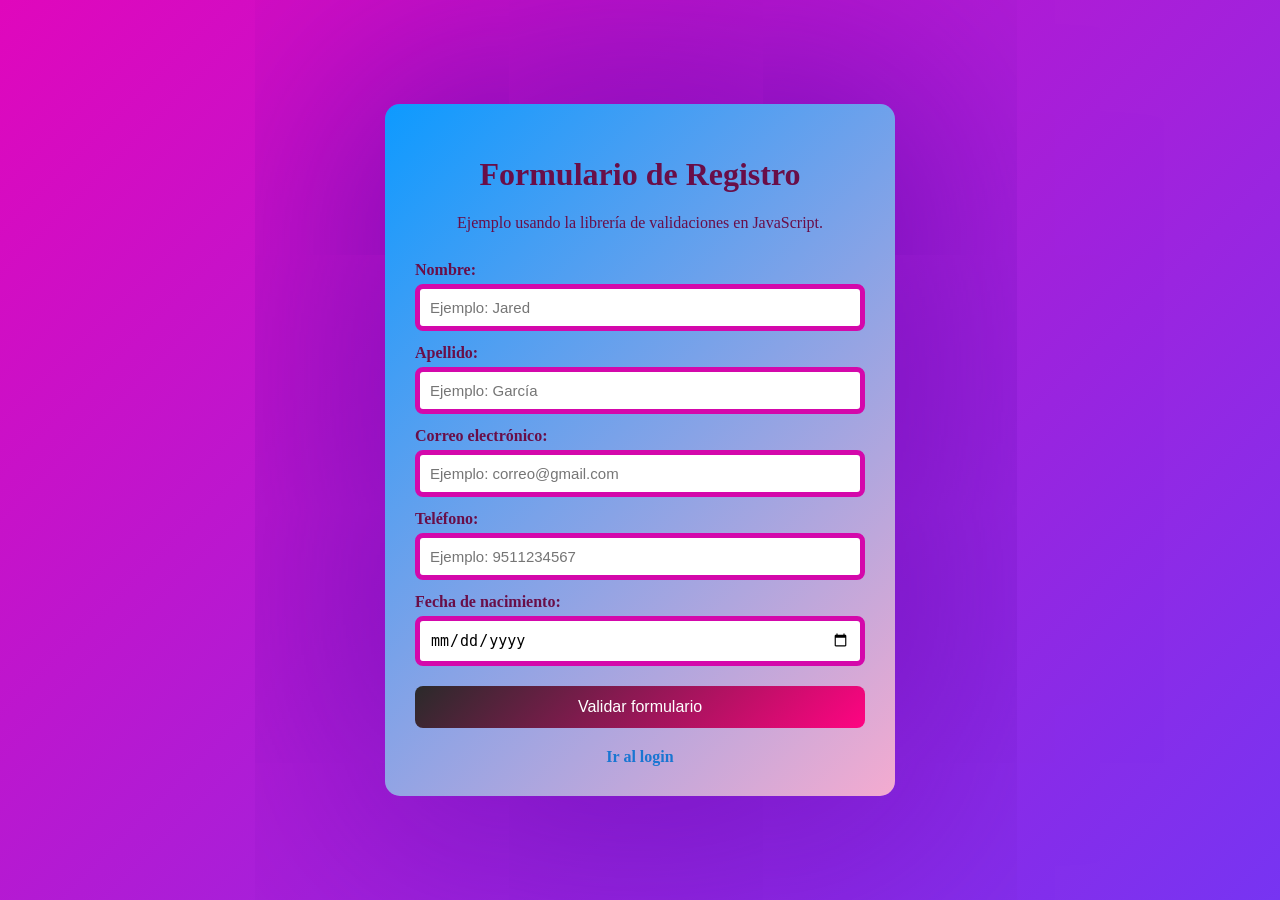
==== index.html @ ad6a44f7 "Add files via upload" ====
<!DOCTYPE html>
<html lang="es">
<head>
    <meta charset="UTF-8">
    <meta name="viewport" content="width=device-width, initial-scale=1.0">
    <title>Formulario de Validaciones</title>
    <link rel="stylesheet" href="./css/styles.css">
</head>
<body>

    <div class="contenedor">
        <h1>Formulario de Registro</h1>
        <p>Ejemplo usando la librería de validaciones en JavaScript.</p>

        <form id="formulario">
            <label for="nombre">Nombre:</label>
            <input type="text" id="nombre" placeholder="Ejemplo: Jared">

            <label for="apellido">Apellido:</label>
            <input type="text" id="apellido" placeholder="Ejemplo: García">

            <label for="correo">Correo electrónico:</label>
            <input type="email" id="correo" placeholder="Ejemplo: correo@gmail.com">

            <label for="telefono">Teléfono:</label>
            <input type="number" id="telefono" placeholder="Ejemplo: 9511234567">

            <label for="fechaNacimiento">Fecha de nacimiento:</label>
            <input type="date" id="fechaNacimiento">

            <button type="submit">Validar formulario</button>
        </form>

        <p id="mensaje"></p>

        <a href="./login.html">Ir al login</a>
    </div>

    <div id="modal" class="modal">
        <div class="contenido-modal">
            <h2>Edad calculada</h2>
            <p id="edadTexto"></p>
            <button id="cerrarModal">Cerrar</button>
        </div>
    </div>

    <script src="./js/utileria.js"></script>

    <script>
        const formulario = document.getElementById("formulario");
        const mensaje = document.getElementById("mensaje");
        const modal = document.getElementById("modal");
        const edadTexto = document.getElementById("edadTexto");
        const cerrarModal = document.getElementById("cerrarModal");

        formulario.addEventListener("submit", function(evento) {
            evento.preventDefault();

            const nombre = document.getElementById("nombre").value.trim();
            const apellido = document.getElementById("apellido").value.trim();
            const correo = document.getElementById("correo").value.trim();
            const telefono = document.getElementById("telefono").value.trim();
            const fechaNacimiento = document.getElementById("fechaNacimiento").value;

            if (!soloLetras(nombre)) {
                mensaje.textContent = "El nombre solo debe contener letras.";
                mensaje.className = "error";
                return;
            }

            if (!soloLetras(apellido)) {
                mensaje.textContent = "El apellido solo debe contener letras.";
                mensaje.className = "error";
                return;
            }

            if (!validarCorreo(correo)) {
                mensaje.textContent = "El correo electrónico no es válido.";
                mensaje.className = "error";
                return;
            }

            if (!validarLongitud(telefono, 10)) {
                mensaje.textContent = "El teléfono no debe tener más de 10 dígitos.";
                mensaje.className = "error";
                return;
            }

            if (fechaNacimiento === "") {
                mensaje.textContent = "Debes seleccionar una fecha de nacimiento.";
                mensaje.className = "error";
                return;
            }

            if (!esMayorDeEdad(fechaNacimiento)) {
                mensaje.textContent = "Debes ser mayor de edad para registrarte.";
                mensaje.className = "error";
                return;
            }

            const edad = calcularEdad(fechaNacimiento);

            mensaje.textContent = "Formulario validado correctamente.";
            mensaje.className = "correcto";

            edadTexto.textContent = "Tu edad es: " + edad + " años.";
            modal.style.display = "flex";
        });

        cerrarModal.addEventListener("click", function() {
            modal.style.display = "none";
        });
    </script>

</body>
</html>
---- css/styles.css ----
body {
    margin: 0;
    min-height: 100vh;
      background: linear-gradient(135deg, #e007bc, #7734f2);
    display: flex;
    justify-content: center;
    align-items: center;
}

.contenedor {
     background: linear-gradient(135deg, #0d9aff, #f4abd0);
    width: 90%;
    max-width: 450px;
    padding: 30px;
    border-radius: 15px;
    box-shadow: 0 0 300px rgb(86, 5, 167);
}

h1 {
    text-align: center;
    color: #690e48;
}

p {
    text-align: center;
     color: #690e48;
}

form {
    display: flex;
    flex-direction: column;
}

label {
    margin-top: 13px;
    font-weight: bold;
    color: #690e48;
}

input {
    padding: 10px;
    margin-top: 5px;
    border: 5px solid #d408ab;
    border-radius: 8px;
    font-size: 15px;
}

button {
    margin-top: 20px;
    padding: 12px;
     background: linear-gradient(135deg, #2a2a2a, #ff0482);
    color: white;
    border: none;
    border-radius: 8px;
    font-size: 16px;
    
}

button:hover {
    background: #e305cd; 
}
a {
    display: block;
    text-align: center;
    margin-top: 20px;
    color: #1976d2;
    text-decoration: none;
    font-weight: bold;
}

a:hover {
    text-decoration: underline;
}

.error {
    color: red;
    font-weight: bold;
    text-align: center;
}

.correcto {
    color: green;
    font-weight: bold;
    text-align: center;
}

.modal {
    display: none;
    position: fixed;
    inset: 0;
    background-color: rgba(0, 0, 0, 0.5);
    justify-content: center;
    align-items: center;
}

.contenido-modal {
    background-color: white;
    padding: 25px;
    border-radius: 15px;
    width: 90%;
    max-width: 350px;
    text-align: center;
    box-shadow: 0 0 15px rgba(0, 0, 0, 0.3);
}

.contenido-modal h2 {
    color: #1976d2;
}

.contenido-modal button {
    background-color: #e91e63;
}

.contenido-modal button:hover {
    background-color: #ad1457;
}



@media (max-width: 600px) {
    .contenedor {
        width: 95%;
        padding: 20px;
    }

    h1 {
        font-size: 24px;
    }

    input {
        font-size: 14px;
    }

    button {
        font-size: 15px;
    }
}
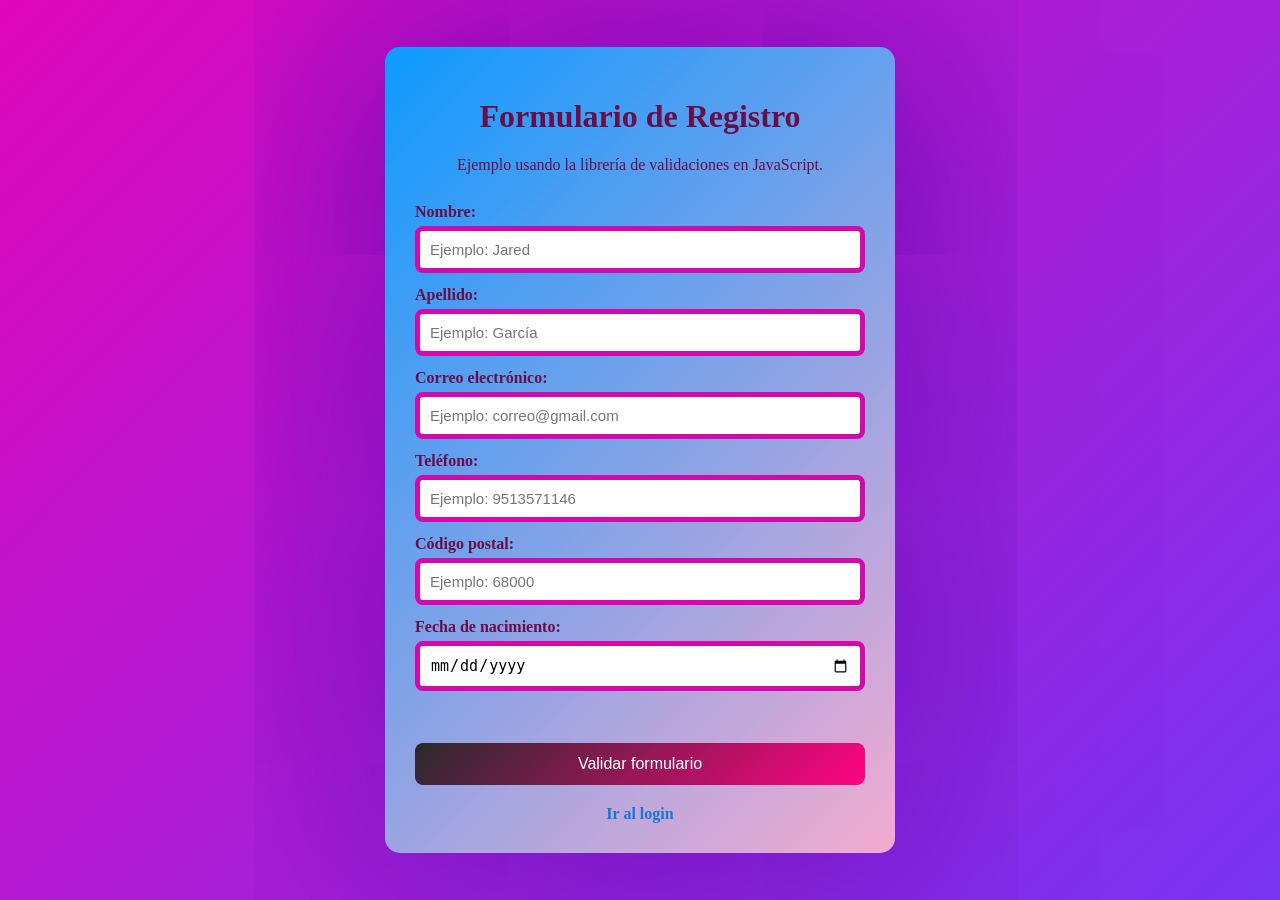
==== commit 90f6e651: "Add files via upload" ====
--- a/index.html
+++ b/index.html
@@ -12,7 +12,7 @@
         <h1>Formulario de Registro</h1>
         <p>Ejemplo usando la librería de validaciones en JavaScript.</p>
 
-        <form id="formulario">
+        <form id="formulario" novalidate>
             <label for="nombre">Nombre:</label>
             <input type="text" id="nombre" placeholder="Ejemplo: Jared">
 
@@ -20,18 +20,21 @@
             <input type="text" id="apellido" placeholder="Ejemplo: García">
 
             <label for="correo">Correo electrónico:</label>
-            <input type="email" id="correo" placeholder="Ejemplo: correo@gmail.com">
+            <input type="text" id="correo" placeholder="Ejemplo: correo@gmail.com">
 
             <label for="telefono">Teléfono:</label>
-            <input type="number" id="telefono" placeholder="Ejemplo: 9511234567">
+            <input type="text" id="telefono" maxlength="10" placeholder="Ejemplo: 9513571146">
+
+            <label for="codigoPostal">Código postal:</label>
+            <input type="text" id="codigoPostal" maxlength="5" placeholder="Ejemplo: 68000">
 
             <label for="fechaNacimiento">Fecha de nacimiento:</label>
             <input type="date" id="fechaNacimiento">
 
+            <p id="mensaje"></p>
+
             <button type="submit">Validar formulario</button>
         </form>
-
-        <p id="mensaje"></p>
 
         <a href="./login.html">Ir al login</a>
     </div>
@@ -43,8 +46,8 @@
             <button id="cerrarModal">Cerrar</button>
         </div>
     </div>
-
-    <script src="./js/utileria.js"></script>
+    
+<script src="./js/utileria.js"></script>
 
     <script>
         const formulario = document.getElementById("formulario");
@@ -60,6 +63,7 @@
             const apellido = document.getElementById("apellido").value.trim();
             const correo = document.getElementById("correo").value.trim();
             const telefono = document.getElementById("telefono").value.trim();
+            const codigoPostal = document.getElementById("codigoPostal").value.trim();
             const fechaNacimiento = document.getElementById("fechaNacimiento").value;
 
             if (!soloLetras(nombre)) {
@@ -80,8 +84,14 @@
                 return;
             }
 
-            if (!validarLongitud(telefono, 10)) {
-                mensaje.textContent = "El teléfono no debe tener más de 10 dígitos.";
+            if (!validarLongitud(telefono, 10) || telefono.length < 10 || !/^[0-9]+$/.test(telefono)) {
+                mensaje.textContent = "El teléfono debe tener exactamente 10 dígitos numéricos.";
+                mensaje.className = "error";
+                return;
+            }
+
+            if (!validarCodigoPostal(codigoPostal)) {
+                mensaje.textContent = "El código postal debe tener exactamente 5 dígitos.";
                 mensaje.className = "error";
                 return;
             }
@@ -99,11 +109,12 @@
             }
 
             const edad = calcularEdad(fechaNacimiento);
+            const usuario = generarUsuario(nombre, apellido);
 
             mensaje.textContent = "Formulario validado correctamente.";
             mensaje.className = "correcto";
 
-            edadTexto.textContent = "Tu edad es: " + edad + " años.";
+            edadTexto.innerHTML = "Tu edad es: " + edad + " años.<br>Usuario generado: " + usuario;
             modal.style.display = "flex";
         });
 
